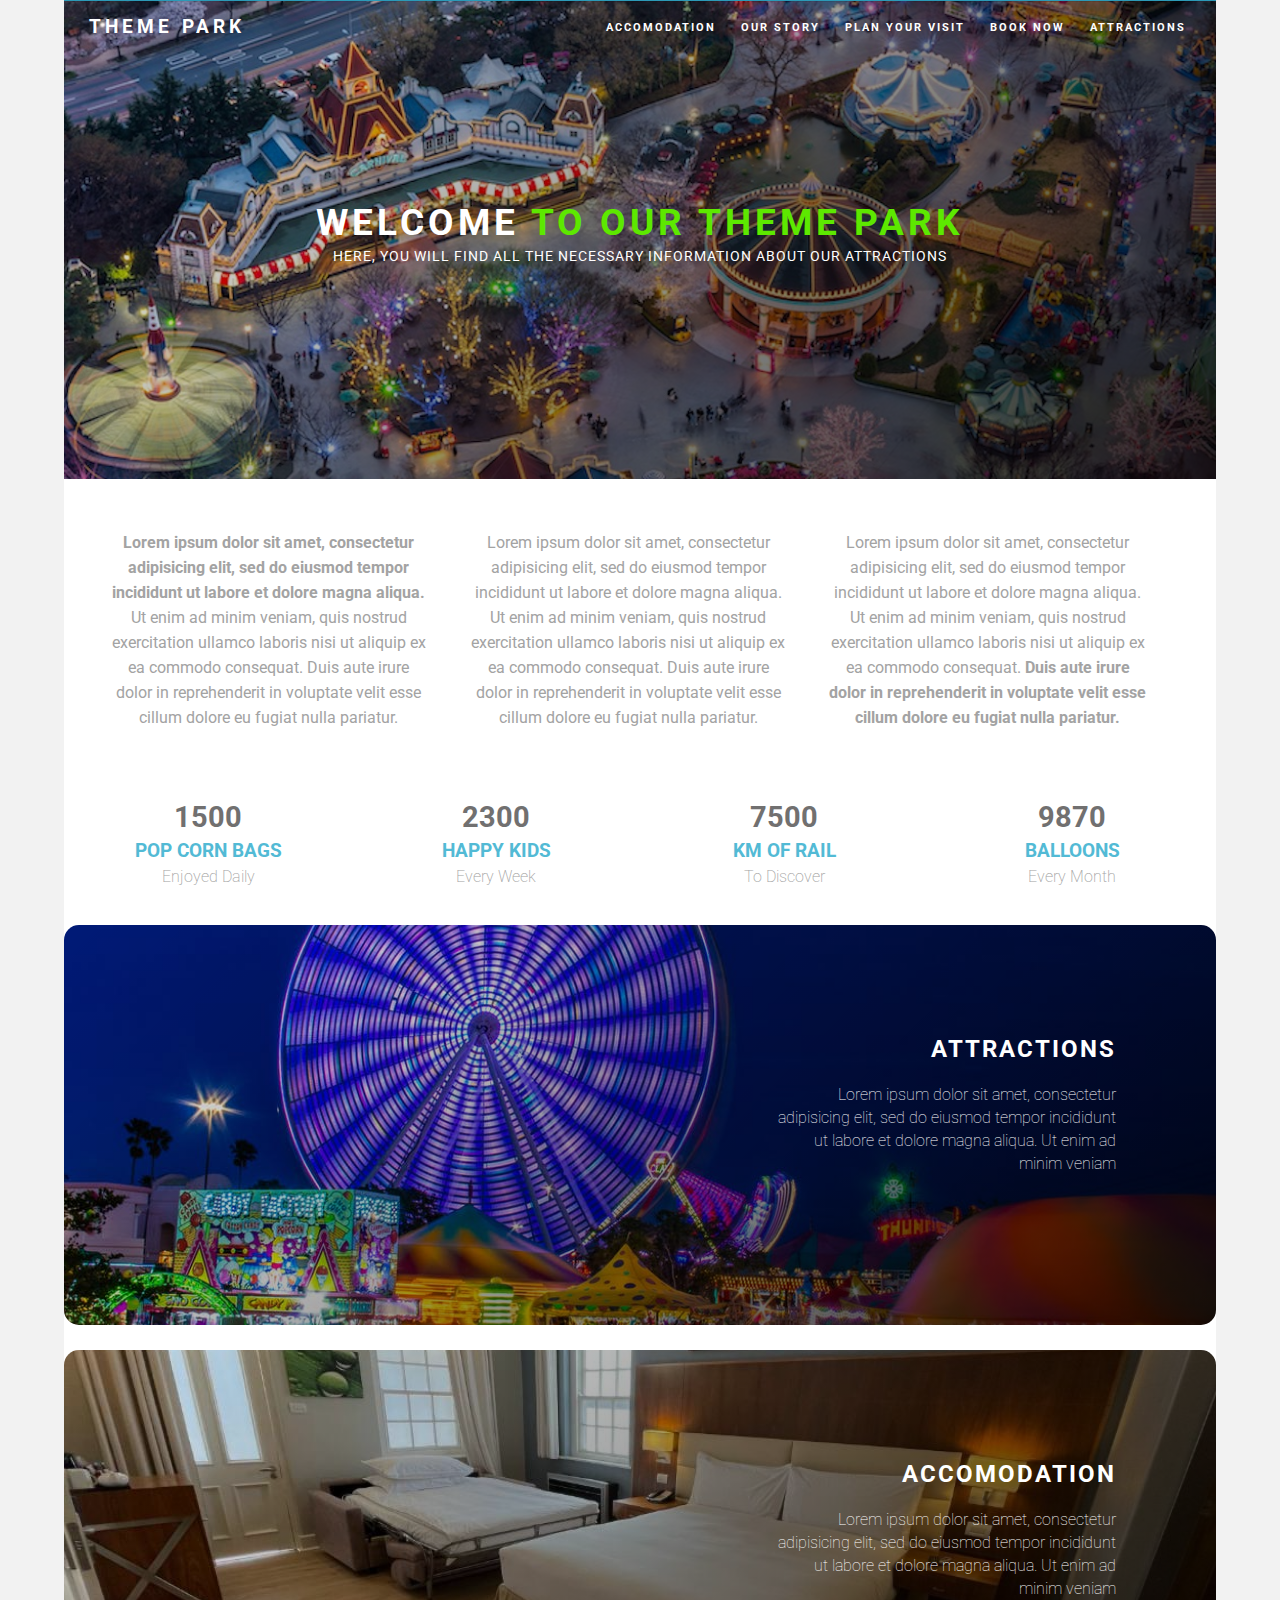
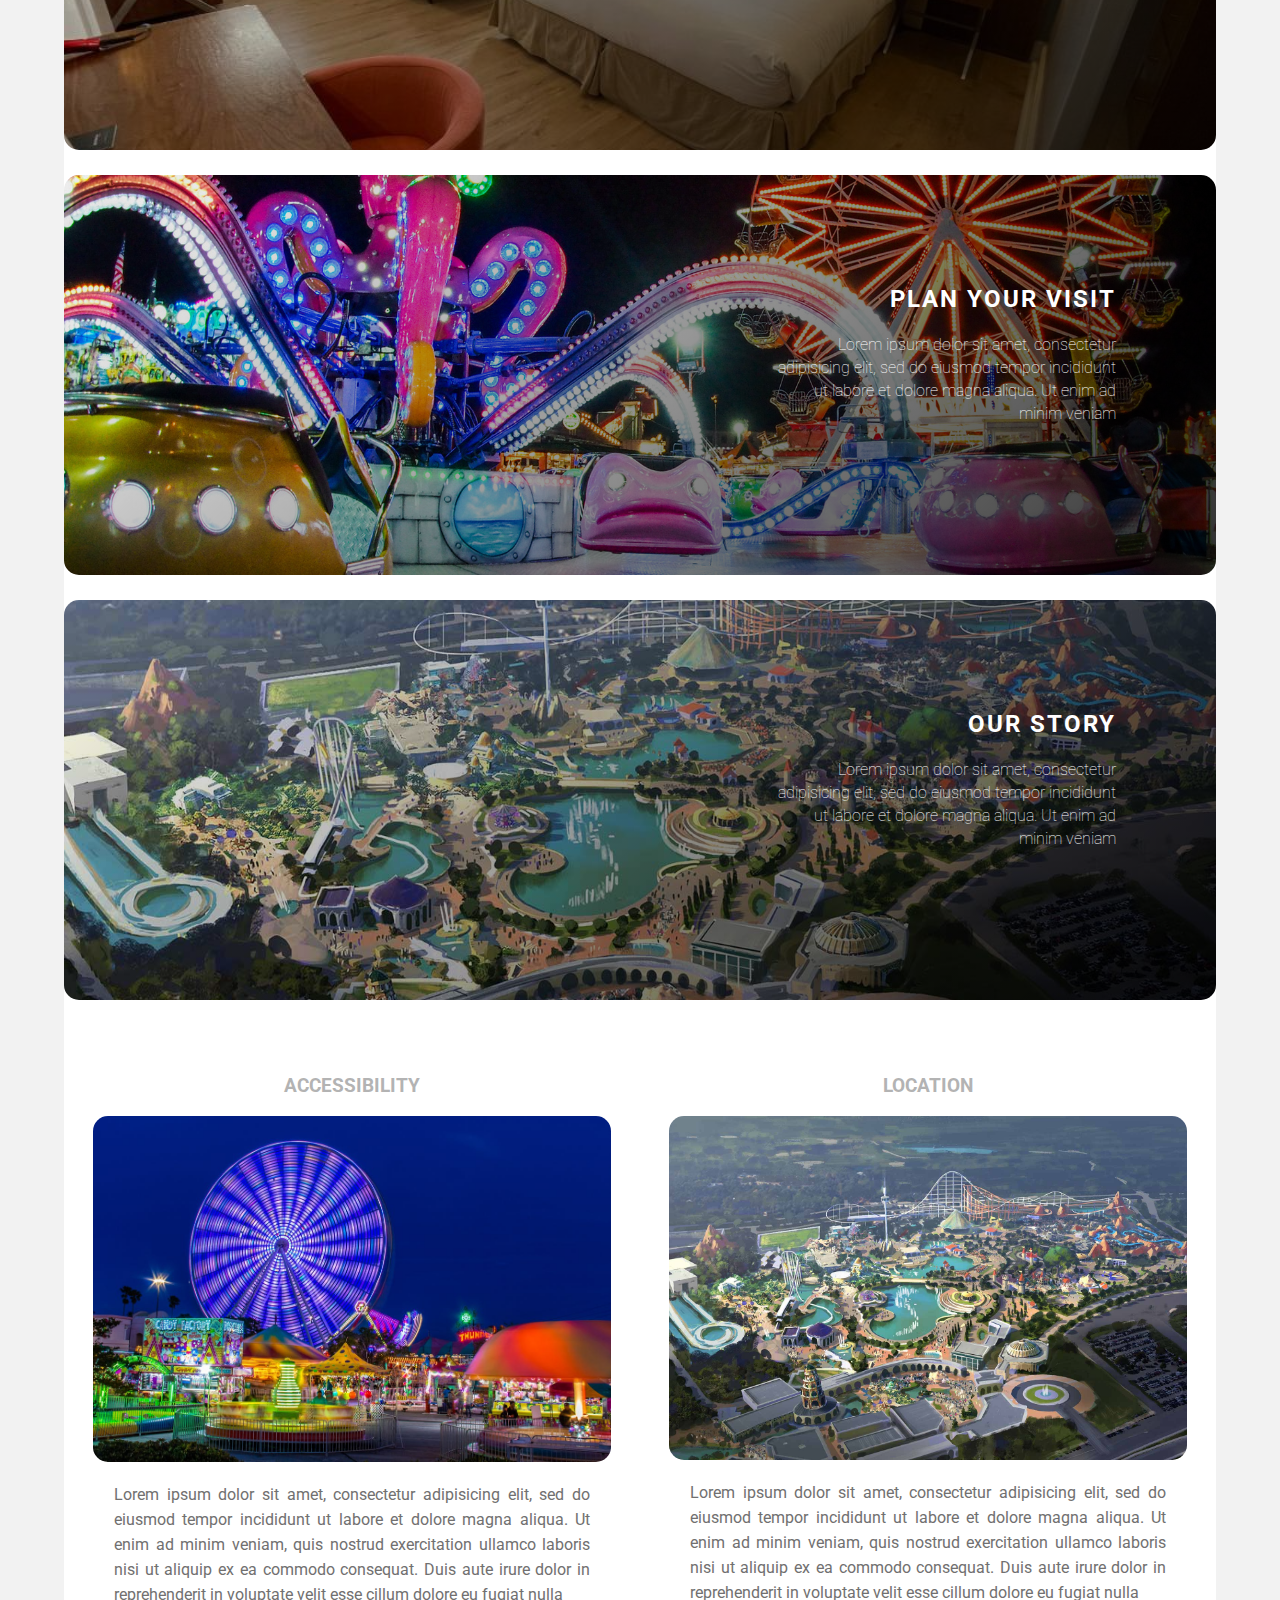
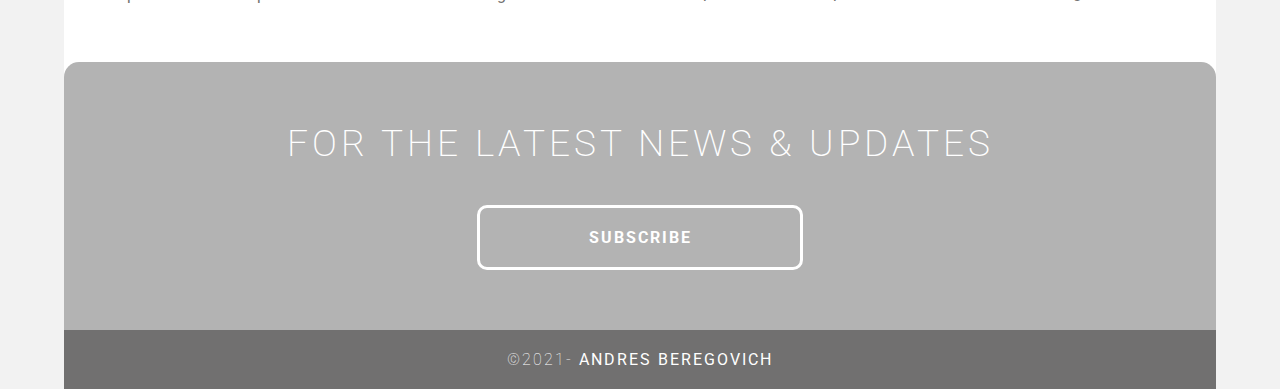
==== Theme Park/index.html @ 8469e583 "Initial File Structure - Theme Park" ====
<!-- Begin File -->

<!DOCTYPE html>
<html lang="en-US">
    <head>
        <meta charset="UTF-8" />
        <meta http-equiv="X-UA-Compatible" content="IE=edge" />
        <meta name="viewport" content="width=device-width, initial-scale=1" />
        <title>Our Amazing Theme Park</title>
        <link rel="preconnect" href="https://fonts.googleapis.com" />
        <link rel="preconnect" href="https://fonts.gstatic.com" crossorigin />
        <link
            href="https://fonts.googleapis.com/css2?family=Roboto:ital,wght@0,100;0,300;0,400;0,700;0,900;1,100;1,300;1,400;1,500;1,700;1,900&display=swap"
            rel="stylesheet"
        />
        <link href="css/styles.css" rel="stylesheet" type="text/css" />
        <link href="css/checkbox.css" rel="stylesheet" type="text/css" />
    </head>
    <body>
        <!-- Main Container -->
        <div class="container">
            <!-- Navigation -->
            <header>
                <a href="">
                    <h4 class="logo">THEME PARK</h4>
                </a>
                <nav>
                    <ul>
                        <li><a href="#hero">ACCOMODATION</a></li>
                        <li><a href="#about">OUR STORY</a></li>
                        <li><a href="#contact">PLAN YOUR VISIT</a></li>
                        <li><a href="#accomodation">BOOK NOW</a></li>
                        <li><a href="#attractions">ATTRACTIONS</a></li>
                    </ul>
                </nav>
            </header>
            <!-- Hero Section -->
            <section class="hero" id="hero">
                <h2 class="hero_header">WELCOME <span class="light">TO OUR THEME PARK</span></h2>
                <p class="tagline">
                    <strong>
                        Here, You will find all the necessary information about our attractions
                    </strong>
                </p>
            </section>
            <!-- About Section -->
            <section class="about" id="about">
                <h2 class="hidden">About</h2>
                <p class="text_column">
                    <strong
                        >Lorem ipsum dolor sit amet, consectetur adipisicing elit, sed do eiusmod
                        tempor incididunt ut labore et dolore magna aliqua. </strong
                    >Ut enim ad minim veniam, quis nostrud exercitation ullamco laboris nisi ut
                    aliquip ex ea commodo consequat. Duis aute irure dolor in reprehenderit in
                    voluptate velit esse cillum dolore eu fugiat nulla pariatur.
                </p>
                <p class="text_column">
                    Lorem ipsum dolor sit amet, consectetur adipisicing elit, sed do eiusmod tempor
                    incididunt ut labore et dolore magna aliqua. Ut enim ad minim veniam, quis
                    nostrud exercitation ullamco laboris nisi ut aliquip ex ea commodo consequat.
                    Duis aute irure dolor in reprehenderit in voluptate velit esse cillum dolore eu
                    fugiat nulla pariatur.
                </p>
                <p class="text_column">
                    Lorem ipsum dolor sit amet, consectetur adipisicing elit, sed do eiusmod tempor
                    incididunt ut labore et dolore magna aliqua. Ut enim ad minim veniam, quis
                    nostrud exercitation ullamco laboris nisi ut aliquip ex ea commodo consequat.
                    <strong>
                        Duis aute irure dolor in reprehenderit in voluptate velit esse cillum dolore
                        eu fugiat nulla pariatur.</strong
                    >
                </p>
            </section>
            <!-- Stats Gallery Section -->
            <div class="gallery">
                <div class="thumbnail">
                    <h1 class="stats">1500</h1>
                    <h4>POP CORN BAGS</h4>
                    <p>Enjoyed Daily</p>
                </div>
                <div class="thumbnail">
                    <h1 class="stats">2300</h1>
                    <h4>HAPPY KIDS</h4>
                    <p>Every Week</p>
                </div>
                <div class="thumbnail">
                    <h1 class="stats">7500</h1>
                    <h4>KM OF RAIL</h4>
                    <p>To Discover</p>
                </div>
                <div class="thumbnail">
                    <h1 class="stats">9870</h1>
                    <h4>BALLOONS</h4>
                    <p>Every Month</p>
                </div>
            </div>
            <!-- Services Section -->
            <div class="boxa">
                <h2 class="boxtext">ATTRACTIONS</h2>
                <p class="parallax_description">
                    Lorem ipsum dolor sit amet, consectetur adipisicing elit, sed do eiusmod tempor
                    incididunt ut labore et dolore magna aliqua. Ut enim ad minim veniam
                </p>
            </div>
            <div class="boxb">
                <h2 class="boxtext">ACCOMODATION</h2>
                <p class="parallax_description">
                    Lorem ipsum dolor sit amet, consectetur adipisicing elit, sed do eiusmod tempor
                    incididunt ut labore et dolore magna aliqua. Ut enim ad minim veniam
                </p>
            </div>
            <div class="boxc">
                <h2 class="boxtext">PLAN YOUR VISIT</h2>
                <p class="parallax_description">
                    Lorem ipsum dolor sit amet, consectetur adipisicing elit, sed do eiusmod tempor
                    incididunt ut labore et dolore magna aliqua. Ut enim ad minim veniam
                </p>
            </div>
            <div class="boxd">
                <h2 class="boxtext">OUR STORY</h2>
                <p class="parallax_description">
                    Lorem ipsum dolor sit amet, consectetur adipisicing elit, sed do eiusmod tempor
                    incididunt ut labore et dolore magna aliqua. Ut enim ad minim veniam
                </p>
            </div>
            <!-- More Info Section -->
            <footer>
                <article class="footer_column">
                    <h3>ACCESSIBILITY</h3>
                    <img src="images/park1.jpeg" alt="" width="400" height="200" class="cards" />
                    <p>
                        Lorem ipsum dolor sit amet, consectetur adipisicing elit, sed do eiusmod
                        tempor incididunt ut labore et dolore magna aliqua. Ut enim ad minim veniam,
                        quis nostrud exercitation ullamco laboris nisi ut aliquip ex ea commodo
                        consequat. Duis aute irure dolor in reprehenderit in voluptate velit esse
                        cillum dolore eu fugiat nulla
                    </p>
                </article>
                <article class="footer_column">
                    <h3>LOCATION</h3>
                    <img src="images/park2.jpeg" alt="" width="400" height="200" class="cards" />
                    <p>
                        Lorem ipsum dolor sit amet, consectetur adipisicing elit, sed do eiusmod
                        tempor incididunt ut labore et dolore magna aliqua. Ut enim ad minim veniam,
                        quis nostrud exercitation ullamco laboris nisi ut aliquip ex ea commodo
                        consequat. Duis aute irure dolor in reprehenderit in voluptate velit esse
                        cillum dolore eu fugiat nulla
                    </p>
                </article>
            </footer>
            <!-- Footer Section -->
            <section class="footer_banner" id="contact">
                <h2 class="hidden">Footer Banner Section</h2>
                <p class="hero_header">FOR THE LATEST NEWS &amp; UPDATES</p>
                <div class="button">subscribe</div>
            </section>
            <!-- Copyrights Section -->
            <div class="copyright">&copy;2021- <strong>Andres Beregovich</strong></div>
        </div>
        <!-- Pop up Offer -->
        <div class="popup-wrapper" id="wrapper">
            <div class="popup">
                <div class="popup-close">x</div>
                <div class="popup-content">
                    <h2>GET 50% OFF!</h2>
                    <p>
                        <strong>
                            Don't miss this unique opportunity and enjoy an amazing weekend with us.
                            Send us a message and we will get in contact with you to validate your
                            discount.</strong
                        >
                    </p>
                    <form class="booking-form">
                        <input
                            type="text"
                            class="user-data"
                            id="name"
                            placeholder=" Full Name"
                        /><br />
                        <input
                            type="text"
                            class="user-data"
                            id="email"
                            placeholder=" Email"
                        /><br />
                        <input
                            type="text"
                            class="user-message"
                            id="message"
                            placeholder=" Message"
                        />
                    </form>
                    <button class="popup-button"><strong>Book Offer</strong></button>
                </div>
            </div>
        </div>
        <!-- Main Container Ends -->

        <!-- Load scripts -->

        <script src="script.js"></script>
    </body>
</html>
---- Theme Park/css/styles.css ----
@charset "UTF-8";
/* Body */
body {
  font-family: roboto;
  background-color: #f2f2f2;
  margin-top: 0px;
  margin-right: 0px;
  margin-bottom: 0px;
  margin-left: 0px;
  font-style: normal;
  font-weight: 200;
}
/* Pop-up*/
.popup-wrapper {
  background: rgba(0, 0, 0, 0.7);
  position: fixed;
  top: 0;
  left: 0;
  width: 100%;
  height: 100%;
  display: none;
}

.popup {
  font-family: roboto;
  text-align: center;
  width: 100%;
  max-width: 400px;
  margin: 10% auto;
  padding: 20px;
  background: white;
  position: relative;
  border-radius: 10px;
  background-image: linear-gradient(cyan, white);
}

.popup-close {
  font-weight: bold;
  position: absolute;
  top: 5px;
  text-decoration: none;
  padding: 10px;
  cursor: pointer;
}

.popup-button {
  padding: 10px 30px 10px 30px;
  margin: 10px;
  background-color: gray;
  border-radius: 3px;
  color: #fff;
  border: 1px solid black;
}

.popup-button:hover {
  background-color: #fefefe;
  color: black;
  cursor: pointer;
}

/* Pop-up Form*/
.user-data {
  width: 80%;
  margin: 5px;
  padding: 5px;
}

.user-message {
  width: 80%;
  min-height: 100px;
  margin: 5px;
  padding: 5px;
  text-align: left;
}

/* Container */
.container {
  width: 90%;
  margin-left: auto;
  margin-right: auto;
  height: auto;
  background-color: #ffffff;
}
/* Navigation */
header {
  width: 100%;
  height: 5%;
  background-color: #52bad5;
  border-bottom: 1px solid #2c9ab7;
}
.logo {
  color: #fff;
  font-weight: bold;
  text-align: undefined;
  width: 20%;
  float: left;
  margin-top: 15px;
  margin-left: 25px;
  letter-spacing: 4px;
}
nav {
  float: right;
  width: 70%;
  text-align: right;
  margin-right: 5px;
}
header nav ul {
  list-style: none;
  float: right;
}
nav ul li {
  float: left;
  color: #ffffff;
  font-size: clamp(0.5rem, 0.7rem, 1rem);
  text-align: left;
  margin-right: 25px;
  margin-top: 5px;
  letter-spacing: 2px;
  font-weight: bold;
  transition: all 0.3s linear;
}
ul li a {
  color: #ffffff;
  text-decoration: none;
}
ul li:hover a {
  color: #2c9ab7;
}
.hero_header {
  color: #ffffff;
  font-size: clamp(1.5rem, 2.3rem, 3.5rem);
  text-align: center;
  margin-top: 0px;
  margin-right: 0px;
  margin-bottom: 0px;
  margin-left: 0px;
  letter-spacing: 4px;
}
/* Hero Section */
.hero {
  background-color: #b3b3b3;
  background-image: linear-gradient(
      135deg,
      rgba(255, 255, 255, 0),
      rgba(0, 0, 0, 0.817)
    ),
    url(../images/park5.jpeg);
  background-position: center;
  background-size: cover;
  padding-top: 200px;
  padding-bottom: 200px;
}
.hero.booking-page {
  background-color: #b3b3b3;
  background-image: linear-gradient(
      135deg,
      rgba(255, 255, 255, 0),
      rgba(0, 0, 0, 0.817)
    ),
    url(../images/park2.jpeg);
  background-position: center;
  background-size: cover;
  padding-top: 200px;
  padding-bottom: 200px;
}
.column-left {
  width: 50%;
  float: left;
}
.column-right {
  width: 50%;
  float: right;
}
.light {
  font-weight: bold;
  color: #5de800;
}
.tagline {
  text-align: center;
  color: #ffffff;
  margin-top: 4px;
  font-size: clamp(0.9rem, 0.75vw, 1rem);
  text-transform: uppercase;
  letter-spacing: 1px;
}
.sub-text {
  width: 100%;
}
.submit-button {
  margin-top: 10px;
  padding-left: 20px;
  padding-right: 20px;
  padding-top: 5px;
  padding-bottom: 5px;
}
.submit-button:hover {
  background-color: #fefefe;
  color: black;
  cursor: pointer;
  border-width: 1px;
  border-radius: 3px;
  padding-left: 20px;
  padding-right: 20px;
  padding-top: 5px;
  padding-bottom: 5px;
}

/* About Section */
.spacer {
  height: 50px;
  margin: 50px;
  text-align: center;
}
.booking-section {
  padding: 50px;
  min-height: 230px;
}
.text_column {
  width: 29%;
  text-align: center;
  font-size: clamp(0.7rem, 1rem, 1.2rem);
  font-weight: normal;
  line-height: 25px;
  float: left;
  padding-left: 20px;
  padding-right: 20px;
  color: #a3a3a3;
}
.about {
  padding-left: 25px;
  padding-right: 25px;
  padding-top: 35px;
  display: inline-block;
  background-color: #ffffff;
  margin-top: 0px;
}
/* Stats Gallery */
.stats {
  color: #717070;
  font-size: clamp(1.2rem, 1.8rem, 2rem);
  margin-bottom: 5px;
}

h4 {
  font-size: clamp(1rem, 1.2rem, 1.6rem);
}
h3 {
  font-size: clamp(1rem, 1.2rem, 1.6rem);
}
p {
  font-size: clamp(0.8rem, 1rem, 1.5rem);
}
.gallery {
  clear: both;
  display: inline-block;
  width: 100%;
  background-color: #ffffff;
  margin-bottom: 10px;
  border-radius: 15px;
  /* [disabled]min-width: 400px;
*/
  padding-bottom: 35px;
  padding-top: 0px;
  margin-top: -5px;
  margin-bottom: 0px;
}
.thumbnail {
  width: 25%;
  text-align: center;
  float: left;
  margin-top: 35px;
}
.gallery .thumbnail h4 {
  margin-top: 5px;
  margin-right: 5px;
  margin-bottom: 5px;
  margin-left: 5px;
  color: #52bad5;
}
.gallery .thumbnail p {
  margin-top: 0px;
  margin-right: 0px;
  margin-bottom: 0px;
  margin-left: 0px;
  color: #a3a3a3;
}
/* Service Section */
.boxa {
  background-image: linear-gradient(
      135deg,
      rgba(255, 255, 255, 0),
      rgba(0, 0, 0, 0.817)
    ),
    url(../images/park1.jpeg);
  height: 400px;
  margin-bottom: 25px;
  border-radius: 15px;
  background-size: cover;
  background-position: center;
}

.boxb {
  background-image: linear-gradient(
      135deg,
      rgba(255, 255, 255, 0),
      rgba(0, 0, 0, 0.817)
    ),
    url(../images/park4.jpeg);
  height: 400px;
  margin-bottom: 25px;
  border-radius: 15px;
  background-size: cover;
  background-position: center;
}

.boxc {
  background-image: linear-gradient(
      135deg,
      rgba(255, 255, 255, 0),
      rgba(0, 0, 0, 0.817)
    ),
    url(../images/park3.jpeg);
  height: 400px;
  margin-bottom: 25px;
  border-radius: 15px;
  background-size: cover;
  background-position: center;
}

.boxd {
  background-image: linear-gradient(
      135deg,
      rgba(255, 255, 255, 0),
      rgba(0, 0, 0, 0.817)
    ),
    url(../images/park2.jpeg);
  height: 400px;
  margin-bottom: 25px;
  border-radius: 15px;
  background-size: cover;
  background-position: center;
}

.banner {
  background-color: grey;
  background-image: url(images/park2.jpg);
  height: 400px;
  margin-bottom: 25px;
  border-radius: 15px;
}
.boxtext {
  color: #ffffff;
  font-size: clamp(1rem, 1.5rem, 2rem);
  text-align: right;
  padding-right: 100px;
  padding-top: 110px;
  letter-spacing: 2px;
  margin-top: 0px;
}
.parallax_description {
  color: #ffffff;
  text-align: right;
  padding-right: 100px;
  width: 30%;
  float: right;
  font-weight: lighter;
  line-height: 23px;
  margin-top: 0px;
  margin-right: 0px;
  margin-bottom: 0px;
  margin-left: 0px;
}
/* More info */
footer {
  background-color: #ffffff;
  padding-bottom: 35px;
}
.footer_column {
  width: 50%;
  text-align: center;
  padding-top: 30px;
  float: left;
}
footer .footer_column h3 {
  color: #b3b3b3;
  text-align: center;
}
footer .footer_column p {
  color: #717070;
  background-color: #ffffff;
}
.cards {
  width: 90%;
  height: auto;
  max-width: 600px;
  max-height: 400px;
  border-radius: 15px;
}
footer .footer_column p {
  padding-left: 30px;
  padding-right: 30px;
  text-align: justify;
  line-height: 25px;
  font-weight: normal;
  margin-left: 20px;
  margin-right: 20px;
}
.button {
  width: clamp(200px, 300px, 450px);
  margin-top: 40px;
  margin-right: auto;
  margin-bottom: auto;
  margin-left: auto;
  padding-top: 20px;
  padding-right: 10px;
  padding-bottom: 20px;
  padding-left: 10px;
  text-align: center;
  vertical-align: middle;
  border-radius: 0px;
  text-transform: uppercase;
  font-size: clamp(0.7rem, 1rem, 1.4rem);
  font-weight: bold;
  letter-spacing: 2px;
  border: 3px solid #ffffff;
  border-radius: 10px;
  color: #ffffff;
  transition: all 0.3s linear;
}
.button:hover {
  background-color: #fefefe;
  color: #c4c4c4;
  cursor: pointer;
}
.copyright {
  text-align: center;
  padding-top: 20px;
  padding-bottom: 20px;
  background-color: #717070;
  color: #ffffff;
  text-transform: uppercase;
  font-weight: lighter;
  letter-spacing: 2px;
  border-top-width: 2px;
}
.footer_banner {
  background-color: #b3b3b3;
  padding-top: 60px;
  padding-bottom: 60px;
  margin-bottom: 0px;
  background-repeat: repeat;
  border-top-left-radius: 15px;
  border-top-right-radius: 15px;
}
footer {
  display: inline-block;
  border-radius: 15px;
}
.hidden {
  display: none;
}

/* Mobile */
@media (max-width: 320px) {
  .logo {
    width: 100%;
    text-align: center;
    margin-top: 13px;
    margin-right: 0px;
    margin-bottom: 0px;
    margin-left: 0px;
  }
  .container header nav {
    margin-top: 0px;
    margin-right: 0px;
    margin-bottom: 0px;
    margin-left: 0px;
    width: 100%;
    float: none;
    display: none;
  }
  header nav ul {
    background-color: honeydew;
  }
  nav ul li {
    margin-top: 0px;
    margin-right: 0px;
    margin-bottom: 0px;
    margin-left: 0px;
    width: 100%;
    text-align: center;
  }
  .text_column {
    width: 100%;
    text-align: justify;
    padding-top: 0px;
    padding-right: 0px;
    padding-bottom: 0px;
    padding-left: 0px;
  }
  .thumbnail {
    width: 100%;
  }
  .footer_column {
    width: 100%;
    margin-top: 0px;
  }
  .parallax {
    text-align: center;
    margin-top: 0px;
    margin-right: 0px;
    margin-bottom: 0px;
    margin-left: 0px;
    padding-top: 40%;
    padding-right: 0px;
    padding-bottom: 0px;
    padding-left: 0px;
    width: 100%;
    font-size: 18px;
  }
  .parallax_description {
    padding-top: 0px;
    padding-right: 0px;
    padding-bottom: 0px;
    padding-left: 0px;
    width: 90%;
    margin-top: 25px;
    margin-right: 0px;
    margin-bottom: 0px;
    margin-left: 12px;
    float: none;
    text-align: center;
  }
  .banner {
    background-color: #2d9ab7;
    background-image: url(images/park2.jpg);
  }
  .tagline {
    font-size: 15px;
    margin-top: 20px;
    line-height: 22px;
    padding: 15px;
  }
  .hero_header {
    font-size: 45px;
    padding-left: 10px;
    padding-right: 10px;
    line-height: 40px;
    text-align: center;
  }
}

/* Small Tablets */
@media (min-width: 321px) and (max-width: 767px) {
  .logo {
    width: 100%;
    text-align: center;
    margin-top: 13px;
    margin-right: 0px;
    margin-bottom: 0px;
    margin-left: 0px;
    color: #043745;
  }
  .container header nav {
    margin-top: 0px;
    margin-right: 0px;
    margin-bottom: 0px;
    margin-left: 0px;
    width: 100%;
    float: none;
    overflow: auto;
    display: inline-block;
    background: #52bad5;
  }
  header nav ul {
    padding: 0px;
    float: none;
  }
  nav ul li {
    margin-top: 0px;
    margin-right: 0px;
    margin-bottom: 0px;
    margin-left: 0px;
    width: 100%;
    text-align: center;
    padding-top: 8px;
    padding-bottom: 8px;
  }
  .text_column {
    width: 100%;
    text-align: left;
    padding-top: 0px;
    padding-right: 0px;
    padding-bottom: 0px;
    padding-left: 0px;
  }
  .thumbnail {
    width: 100%;
  }
  .footer_column {
    width: 100%;
    margin-top: 0px;
  }
  .parallax {
    text-align: center;
    margin-top: 0px;
    margin-right: 0px;
    margin-bottom: 0px;
    margin-left: 0px;
    padding-top: 40%;
    padding-right: 0px;
    padding-bottom: 0px;
    padding-left: 0px;
    width: 100%;
    font-size: 18px;
  }
  .parallax_description {
    padding-top: 0px;
    padding-right: 0px;
    padding-bottom: 0px;
    padding-left: 0px;
    margin-top: 30%;
    margin-right: 0px;
    margin-bottom: 0px;
    margin-left: 0px;
    float: none;
    width: 90%;
    text-align: right;
  }
  .thumbnail {
    width: 50%;
  }
  .parallax {
    margin-top: 0px;
    margin-right: 0px;
    margin-bottom: 0px;
    margin-left: 0px;
    padding-right: 0px;
    padding-bottom: 0px;
    padding-left: 0px;
    padding-top: 20%;
  }
  .boxtext {
    margin-top: 0px;
    margin-right: 0px;
    margin-bottom: 0px;
    margin-left: 0px;
    width: 90%;
    padding-top: 60px;
  }
  .banner {
    padding-left: 20px;
    padding-right: 20px;
  }
  .footer_column {
    width: 100%;
  }
}
/* Small Desktops */
@media (min-width: 768px) and (max-width: 1096px) {
  .text_column {
    width: 100%;
  }
  .thumbnail {
    width: 50%;
  }
  .text_column {
    width: 100%;
    margin-top: 0px;
    margin-right: 0px;
    margin-bottom: 0px;
    margin-left: 0px;
    padding-top: 0px;
    padding-right: 0px;
    padding-bottom: 0px;
    padding-left: 0px;
  }
  .banner {
    margin-top: 0px;
    padding-top: 0px;
  }
}
---- Theme Park/css/checkbox.css ----
.checkbox-label {
  margin-top: 15px;
}
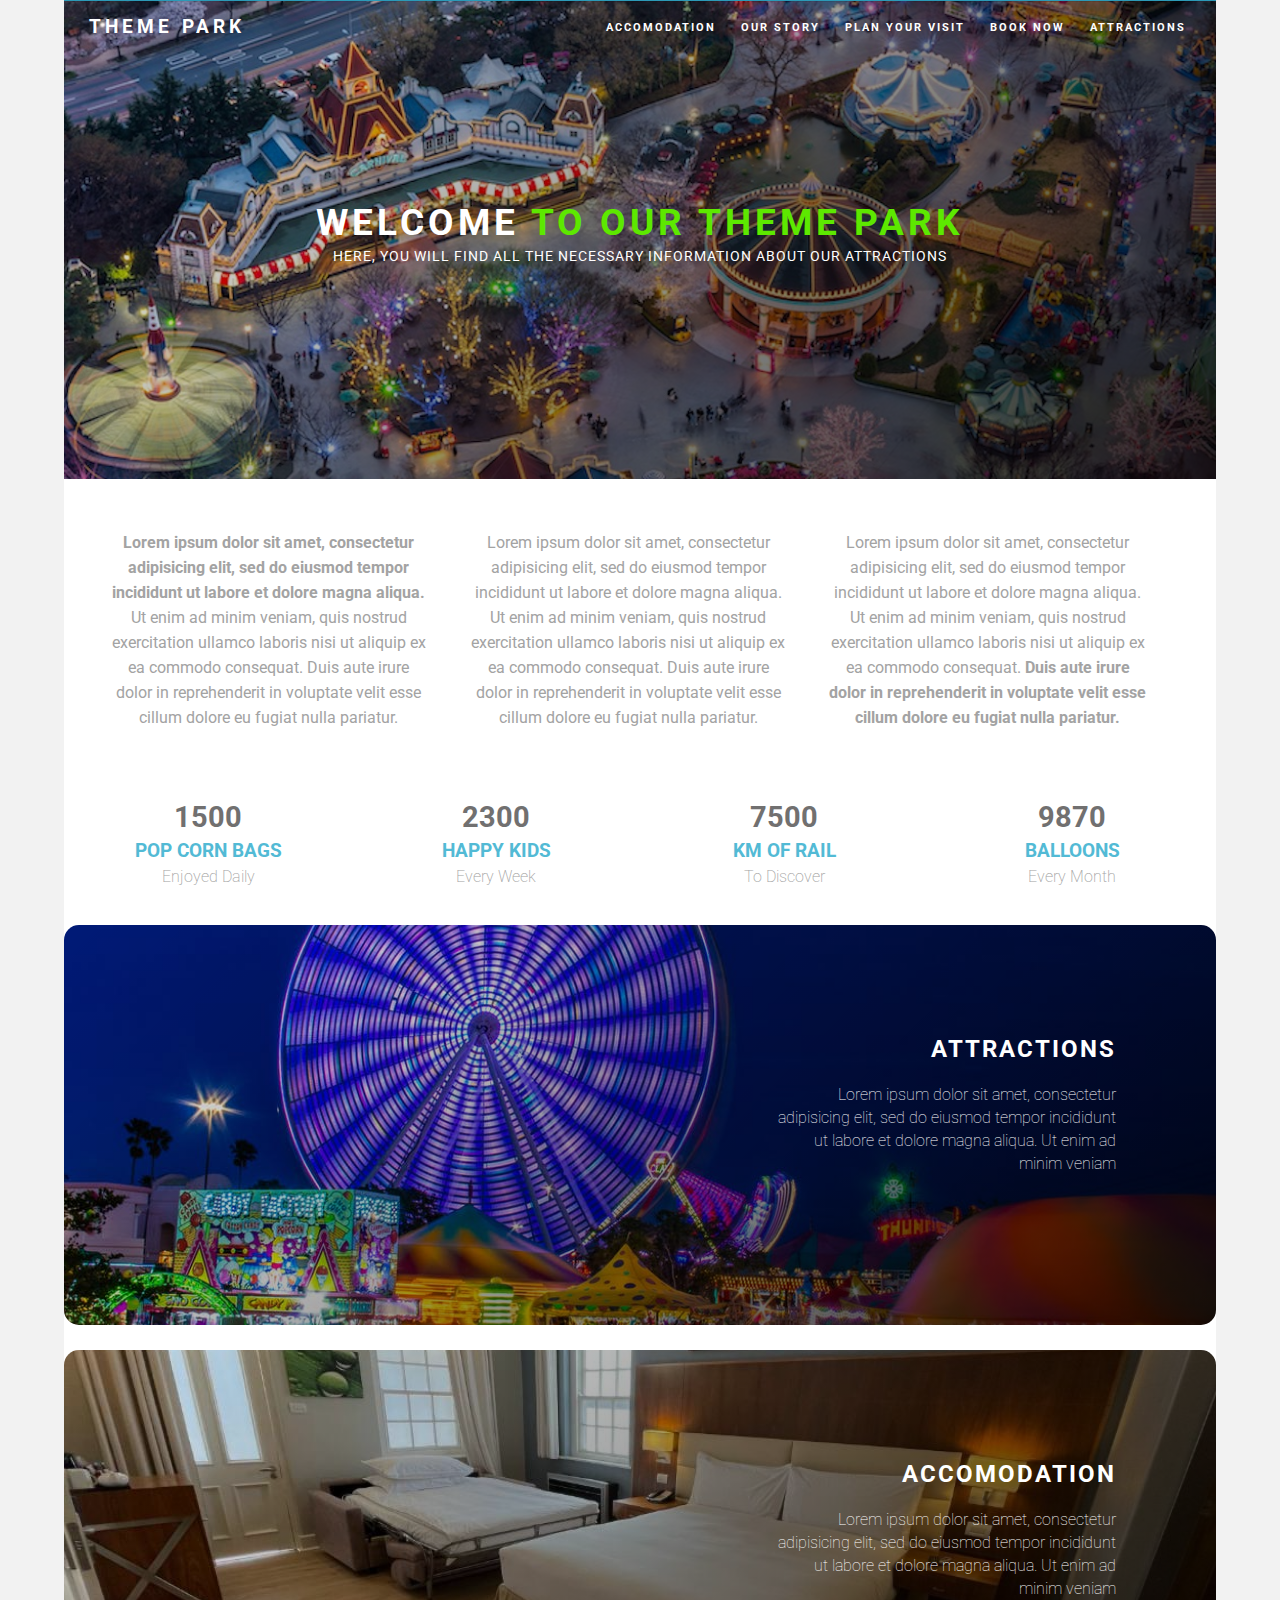
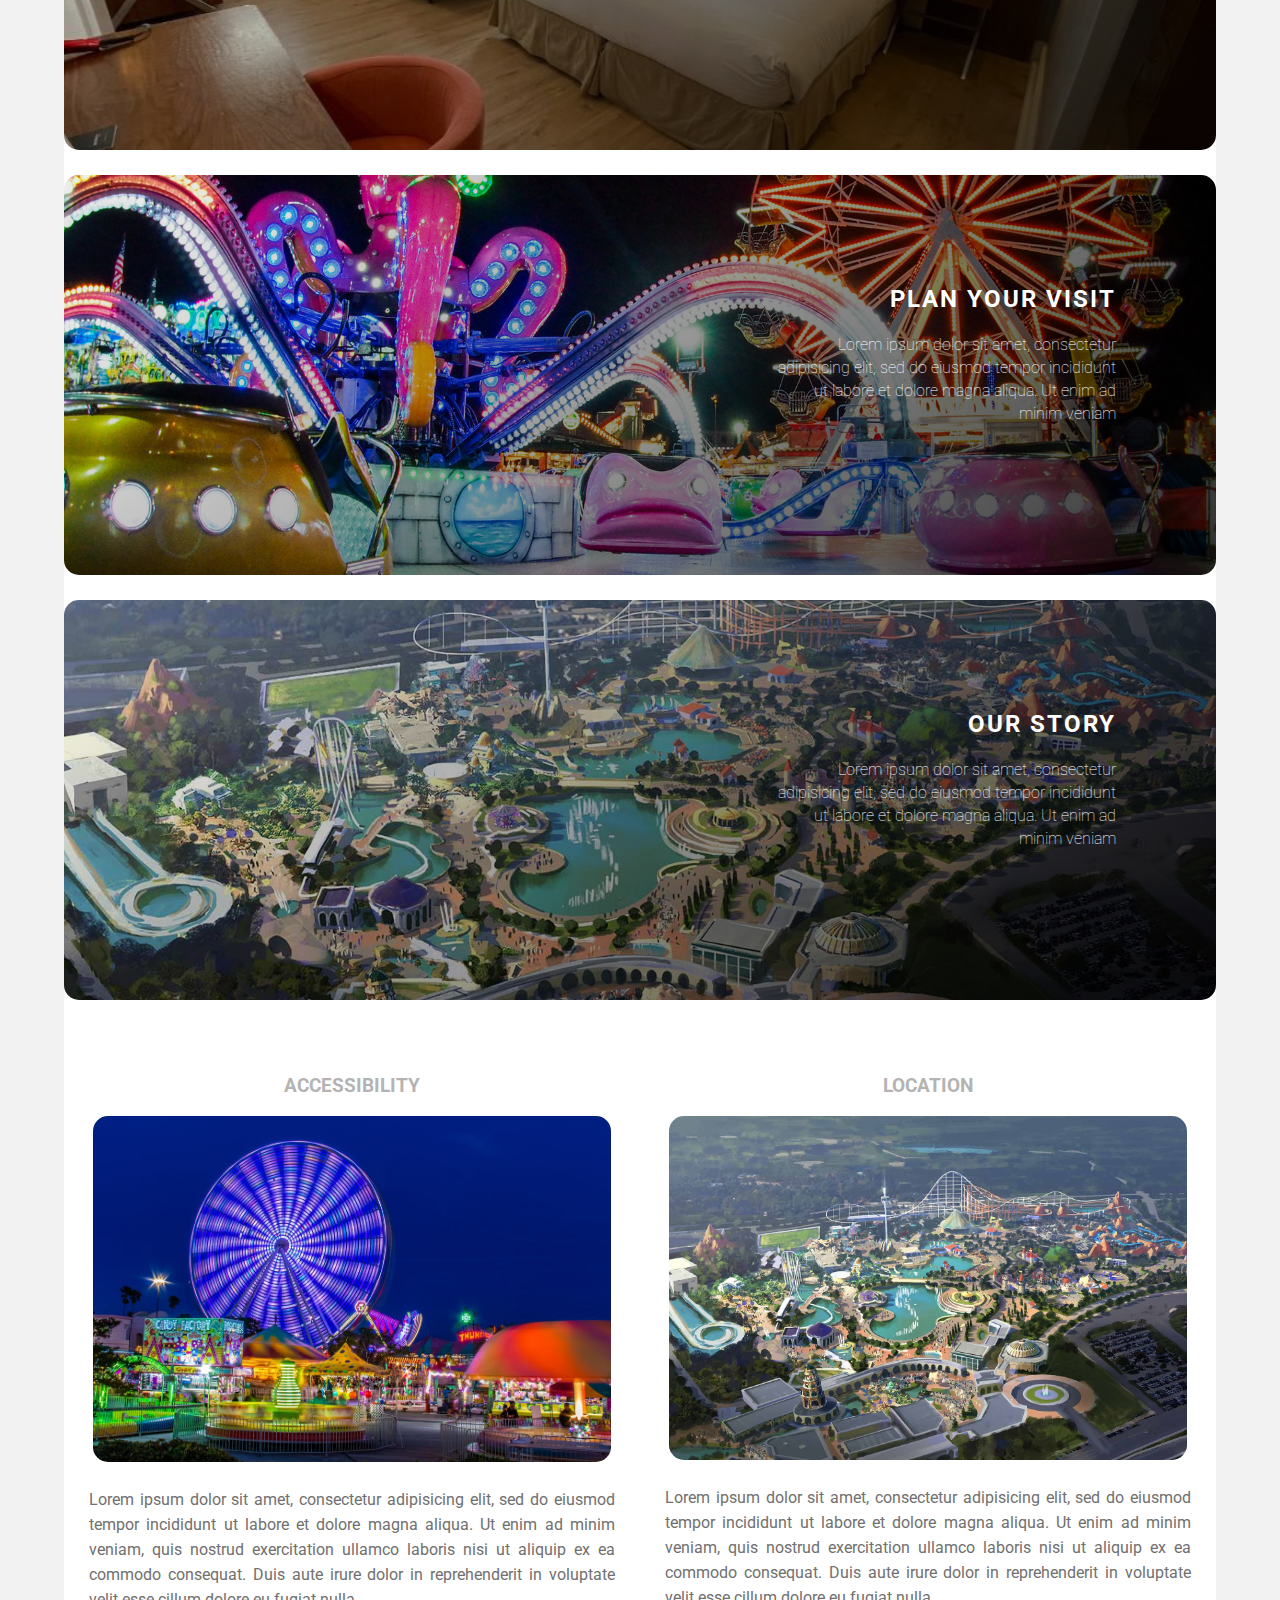
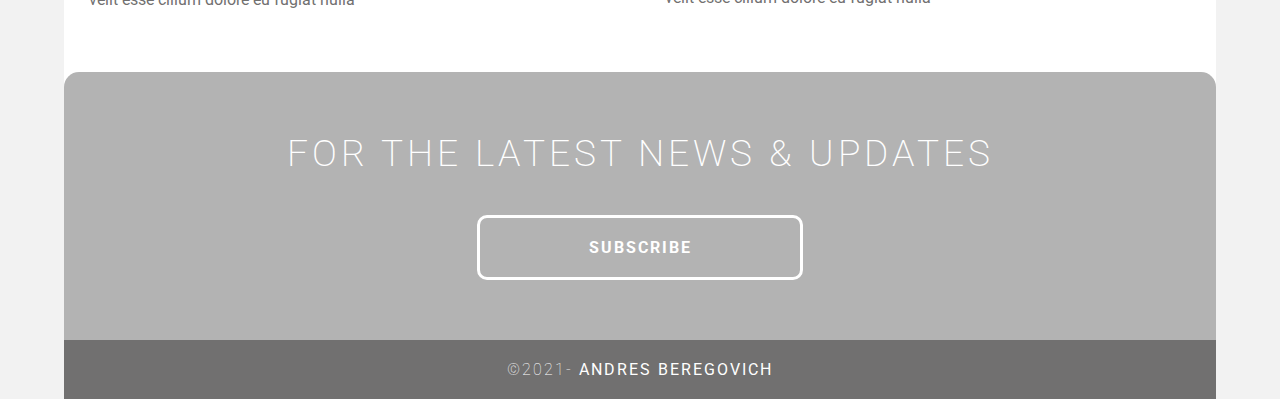
==== commit c0c61d33: "Mobile CSS Page corrections and optimisations" ====
--- a/Theme Park/index.html
+++ b/Theme Park/index.html
@@ -1,4 +1,4 @@
-<!-- Begin File -->
+<!-- Begin File Connected to Git -->
 
 <!DOCTYPE html>
 <html lang="en-US">
@@ -128,7 +128,7 @@
                 <article class="footer_column">
                     <h3>ACCESSIBILITY</h3>
                     <img src="images/park1.jpeg" alt="" width="400" height="200" class="cards" />
-                    <p>
+                    <p style="padding: 5px">
                         Lorem ipsum dolor sit amet, consectetur adipisicing elit, sed do eiusmod
                         tempor incididunt ut labore et dolore magna aliqua. Ut enim ad minim veniam,
                         quis nostrud exercitation ullamco laboris nisi ut aliquip ex ea commodo
@@ -139,7 +139,7 @@
                 <article class="footer_column">
                     <h3>LOCATION</h3>
                     <img src="images/park2.jpeg" alt="" width="400" height="200" class="cards" />
-                    <p>
+                    <p style="padding: 5px">
                         Lorem ipsum dolor sit amet, consectetur adipisicing elit, sed do eiusmod
                         tempor incididunt ut labore et dolore magna aliqua. Ut enim ad minim veniam,
                         quis nostrud exercitation ullamco laboris nisi ut aliquip ex ea commodo
--- a/Theme Park/css/styles.css
+++ b/Theme Park/css/styles.css
@@ -1,682 +1,691 @@
 @charset "UTF-8";
 /* Body */
 body {
-  font-family: roboto;
-  background-color: #f2f2f2;
-  margin-top: 0px;
-  margin-right: 0px;
-  margin-bottom: 0px;
-  margin-left: 0px;
-  font-style: normal;
-  font-weight: 200;
-}
-/* Pop-up*/
-.popup-wrapper {
-  background: rgba(0, 0, 0, 0.7);
-  position: fixed;
-  top: 0;
-  left: 0;
-  width: 100%;
-  height: 100%;
-  display: none;
-}
-
-.popup {
-  font-family: roboto;
-  text-align: center;
-  width: 100%;
-  max-width: 400px;
-  margin: 10% auto;
-  padding: 20px;
-  background: white;
-  position: relative;
-  border-radius: 10px;
-  background-image: linear-gradient(cyan, white);
-}
-
-.popup-close {
-  font-weight: bold;
-  position: absolute;
-  top: 5px;
-  text-decoration: none;
-  padding: 10px;
-  cursor: pointer;
-}
-
-.popup-button {
-  padding: 10px 30px 10px 30px;
-  margin: 10px;
-  background-color: gray;
-  border-radius: 3px;
-  color: #fff;
-  border: 1px solid black;
-}
-
-.popup-button:hover {
-  background-color: #fefefe;
-  color: black;
-  cursor: pointer;
-}
-
-/* Pop-up Form*/
-.user-data {
-  width: 80%;
-  margin: 5px;
-  padding: 5px;
-}
-
-.user-message {
-  width: 80%;
-  min-height: 100px;
-  margin: 5px;
-  padding: 5px;
-  text-align: left;
-}
-
-/* Container */
-.container {
-  width: 90%;
-  margin-left: auto;
-  margin-right: auto;
-  height: auto;
-  background-color: #ffffff;
-}
-/* Navigation */
-header {
-  width: 100%;
-  height: 5%;
-  background-color: #52bad5;
-  border-bottom: 1px solid #2c9ab7;
-}
-.logo {
-  color: #fff;
-  font-weight: bold;
-  text-align: undefined;
-  width: 20%;
-  float: left;
-  margin-top: 15px;
-  margin-left: 25px;
-  letter-spacing: 4px;
-}
-nav {
-  float: right;
-  width: 70%;
-  text-align: right;
-  margin-right: 5px;
-}
-header nav ul {
-  list-style: none;
-  float: right;
-}
-nav ul li {
-  float: left;
-  color: #ffffff;
-  font-size: clamp(0.5rem, 0.7rem, 1rem);
-  text-align: left;
-  margin-right: 25px;
-  margin-top: 5px;
-  letter-spacing: 2px;
-  font-weight: bold;
-  transition: all 0.3s linear;
-}
-ul li a {
-  color: #ffffff;
-  text-decoration: none;
-}
-ul li:hover a {
-  color: #2c9ab7;
-}
-.hero_header {
-  color: #ffffff;
-  font-size: clamp(1.5rem, 2.3rem, 3.5rem);
-  text-align: center;
-  margin-top: 0px;
-  margin-right: 0px;
-  margin-bottom: 0px;
-  margin-left: 0px;
-  letter-spacing: 4px;
-}
-/* Hero Section */
-.hero {
-  background-color: #b3b3b3;
-  background-image: linear-gradient(
-      135deg,
-      rgba(255, 255, 255, 0),
-      rgba(0, 0, 0, 0.817)
-    ),
-    url(../images/park5.jpeg);
-  background-position: center;
-  background-size: cover;
-  padding-top: 200px;
-  padding-bottom: 200px;
-}
-.hero.booking-page {
-  background-color: #b3b3b3;
-  background-image: linear-gradient(
-      135deg,
-      rgba(255, 255, 255, 0),
-      rgba(0, 0, 0, 0.817)
-    ),
-    url(../images/park2.jpeg);
-  background-position: center;
-  background-size: cover;
-  padding-top: 200px;
-  padding-bottom: 200px;
-}
-.column-left {
-  width: 50%;
-  float: left;
-}
-.column-right {
-  width: 50%;
-  float: right;
-}
-.light {
-  font-weight: bold;
-  color: #5de800;
-}
-.tagline {
-  text-align: center;
-  color: #ffffff;
-  margin-top: 4px;
-  font-size: clamp(0.9rem, 0.75vw, 1rem);
-  text-transform: uppercase;
-  letter-spacing: 1px;
-}
-.sub-text {
-  width: 100%;
-}
-.submit-button {
-  margin-top: 10px;
-  padding-left: 20px;
-  padding-right: 20px;
-  padding-top: 5px;
-  padding-bottom: 5px;
-}
-.submit-button:hover {
-  background-color: #fefefe;
-  color: black;
-  cursor: pointer;
-  border-width: 1px;
-  border-radius: 3px;
-  padding-left: 20px;
-  padding-right: 20px;
-  padding-top: 5px;
-  padding-bottom: 5px;
-}
-
-/* About Section */
-.spacer {
-  height: 50px;
-  margin: 50px;
-  text-align: center;
-}
-.booking-section {
-  padding: 50px;
-  min-height: 230px;
-}
-.text_column {
-  width: 29%;
-  text-align: center;
-  font-size: clamp(0.7rem, 1rem, 1.2rem);
-  font-weight: normal;
-  line-height: 25px;
-  float: left;
-  padding-left: 20px;
-  padding-right: 20px;
-  color: #a3a3a3;
-}
-.about {
-  padding-left: 25px;
-  padding-right: 25px;
-  padding-top: 35px;
-  display: inline-block;
-  background-color: #ffffff;
-  margin-top: 0px;
-}
-/* Stats Gallery */
-.stats {
-  color: #717070;
-  font-size: clamp(1.2rem, 1.8rem, 2rem);
-  margin-bottom: 5px;
-}
-
-h4 {
-  font-size: clamp(1rem, 1.2rem, 1.6rem);
-}
-h3 {
-  font-size: clamp(1rem, 1.2rem, 1.6rem);
-}
-p {
-  font-size: clamp(0.8rem, 1rem, 1.5rem);
-}
-.gallery {
-  clear: both;
-  display: inline-block;
-  width: 100%;
-  background-color: #ffffff;
-  margin-bottom: 10px;
-  border-radius: 15px;
-  /* [disabled]min-width: 400px;
-*/
-  padding-bottom: 35px;
-  padding-top: 0px;
-  margin-top: -5px;
-  margin-bottom: 0px;
-}
-.thumbnail {
-  width: 25%;
-  text-align: center;
-  float: left;
-  margin-top: 35px;
-}
-.gallery .thumbnail h4 {
-  margin-top: 5px;
-  margin-right: 5px;
-  margin-bottom: 5px;
-  margin-left: 5px;
-  color: #52bad5;
-}
-.gallery .thumbnail p {
-  margin-top: 0px;
-  margin-right: 0px;
-  margin-bottom: 0px;
-  margin-left: 0px;
-  color: #a3a3a3;
-}
-/* Service Section */
-.boxa {
-  background-image: linear-gradient(
-      135deg,
-      rgba(255, 255, 255, 0),
-      rgba(0, 0, 0, 0.817)
-    ),
-    url(../images/park1.jpeg);
-  height: 400px;
-  margin-bottom: 25px;
-  border-radius: 15px;
-  background-size: cover;
-  background-position: center;
-}
-
-.boxb {
-  background-image: linear-gradient(
-      135deg,
-      rgba(255, 255, 255, 0),
-      rgba(0, 0, 0, 0.817)
-    ),
-    url(../images/park4.jpeg);
-  height: 400px;
-  margin-bottom: 25px;
-  border-radius: 15px;
-  background-size: cover;
-  background-position: center;
-}
-
-.boxc {
-  background-image: linear-gradient(
-      135deg,
-      rgba(255, 255, 255, 0),
-      rgba(0, 0, 0, 0.817)
-    ),
-    url(../images/park3.jpeg);
-  height: 400px;
-  margin-bottom: 25px;
-  border-radius: 15px;
-  background-size: cover;
-  background-position: center;
-}
-
-.boxd {
-  background-image: linear-gradient(
-      135deg,
-      rgba(255, 255, 255, 0),
-      rgba(0, 0, 0, 0.817)
-    ),
-    url(../images/park2.jpeg);
-  height: 400px;
-  margin-bottom: 25px;
-  border-radius: 15px;
-  background-size: cover;
-  background-position: center;
-}
-
-.banner {
-  background-color: grey;
-  background-image: url(images/park2.jpg);
-  height: 400px;
-  margin-bottom: 25px;
-  border-radius: 15px;
-}
-.boxtext {
-  color: #ffffff;
-  font-size: clamp(1rem, 1.5rem, 2rem);
-  text-align: right;
-  padding-right: 100px;
-  padding-top: 110px;
-  letter-spacing: 2px;
-  margin-top: 0px;
-}
-.parallax_description {
-  color: #ffffff;
-  text-align: right;
-  padding-right: 100px;
-  width: 30%;
-  float: right;
-  font-weight: lighter;
-  line-height: 23px;
-  margin-top: 0px;
-  margin-right: 0px;
-  margin-bottom: 0px;
-  margin-left: 0px;
-}
-/* More info */
-footer {
-  background-color: #ffffff;
-  padding-bottom: 35px;
-}
-.footer_column {
-  width: 50%;
-  text-align: center;
-  padding-top: 30px;
-  float: left;
-}
-footer .footer_column h3 {
-  color: #b3b3b3;
-  text-align: center;
-}
-footer .footer_column p {
-  color: #717070;
-  background-color: #ffffff;
-}
-.cards {
-  width: 90%;
-  height: auto;
-  max-width: 600px;
-  max-height: 400px;
-  border-radius: 15px;
-}
-footer .footer_column p {
-  padding-left: 30px;
-  padding-right: 30px;
-  text-align: justify;
-  line-height: 25px;
-  font-weight: normal;
-  margin-left: 20px;
-  margin-right: 20px;
-}
-.button {
-  width: clamp(200px, 300px, 450px);
-  margin-top: 40px;
-  margin-right: auto;
-  margin-bottom: auto;
-  margin-left: auto;
-  padding-top: 20px;
-  padding-right: 10px;
-  padding-bottom: 20px;
-  padding-left: 10px;
-  text-align: center;
-  vertical-align: middle;
-  border-radius: 0px;
-  text-transform: uppercase;
-  font-size: clamp(0.7rem, 1rem, 1.4rem);
-  font-weight: bold;
-  letter-spacing: 2px;
-  border: 3px solid #ffffff;
-  border-radius: 10px;
-  color: #ffffff;
-  transition: all 0.3s linear;
-}
-.button:hover {
-  background-color: #fefefe;
-  color: #c4c4c4;
-  cursor: pointer;
-}
-.copyright {
-  text-align: center;
-  padding-top: 20px;
-  padding-bottom: 20px;
-  background-color: #717070;
-  color: #ffffff;
-  text-transform: uppercase;
-  font-weight: lighter;
-  letter-spacing: 2px;
-  border-top-width: 2px;
-}
-.footer_banner {
-  background-color: #b3b3b3;
-  padding-top: 60px;
-  padding-bottom: 60px;
-  margin-bottom: 0px;
-  background-repeat: repeat;
-  border-top-left-radius: 15px;
-  border-top-right-radius: 15px;
-}
-footer {
-  display: inline-block;
-  border-radius: 15px;
-}
-.hidden {
-  display: none;
-}
-
-/* Mobile */
-@media (max-width: 320px) {
-  .logo {
-    width: 100%;
-    text-align: center;
-    margin-top: 13px;
-    margin-right: 0px;
-    margin-bottom: 0px;
-    margin-left: 0px;
-  }
-  .container header nav {
+    font-family: roboto;
+    background-color: #f2f2f2;
     margin-top: 0px;
     margin-right: 0px;
     margin-bottom: 0px;
     margin-left: 0px;
+    font-style: normal;
+    font-weight: 200;
+}
+/* Pop-up*/
+.popup-wrapper {
+    background: rgba(0, 0, 0, 0.7);
+    position: fixed;
+    top: 0;
+    left: 0;
     width: 100%;
-    float: none;
+    height: 100%;
     display: none;
-  }
-  header nav ul {
-    background-color: honeydew;
-  }
-  nav ul li {
+}
+
+.popup {
+    font-family: roboto;
+    text-align: center;
+    width: 100%;
+    max-width: 400px;
+    margin: 10% auto;
+    padding: 20px;
+    background: white;
+    position: relative;
+    border-radius: 10px;
+    background-image: linear-gradient(cyan, white);
+}
+
+.popup-close {
+    font-weight: bold;
+    position: absolute;
+    top: 5px;
+    text-decoration: none;
+    padding: 10px;
+    cursor: pointer;
+}
+
+.popup-button {
+    padding: 10px 30px 10px 30px;
+    margin: 10px;
+    background-color: gray;
+    border-radius: 3px;
+    color: #fff;
+    border: 1px solid black;
+}
+
+.popup-button:hover {
+    background-color: #fefefe;
+    color: black;
+    cursor: pointer;
+}
+
+/* Pop-up Form*/
+.user-data {
+    width: 80%;
+    margin: 5px;
+    padding: 5px;
+}
+
+.user-message {
+    width: 80%;
+    min-height: 100px;
+    margin: 5px;
+    padding: 5px;
+    text-align: left;
+}
+
+/* Container */
+.container {
+    width: 90%;
+    margin-left: auto;
+    margin-right: auto;
+    height: auto;
+    background-color: #ffffff;
+}
+/* Navigation */
+header {
+    width: 100%;
+    height: 5%;
+    background-color: #52bad5;
+    border-bottom: 1px solid #2c9ab7;
+}
+.logo {
+    color: #fff;
+    font-weight: bold;
+    text-align: undefined;
+    width: 20%;
+    float: left;
+    margin-top: 15px;
+    margin-left: 25px;
+    letter-spacing: 4px;
+}
+nav {
+    float: right;
+    width: 70%;
+    text-align: right;
+    margin-right: 5px;
+}
+header nav ul {
+    list-style: none;
+    float: right;
+}
+nav ul li {
+    float: left;
+    color: #ffffff;
+    font-size: clamp(0.5rem, 0.7rem, 1rem);
+    text-align: left;
+    margin-right: 25px;
+    margin-top: 5px;
+    letter-spacing: 2px;
+    font-weight: bold;
+    transition: all 0.3s linear;
+}
+ul li a {
+    color: #ffffff;
+    text-decoration: none;
+}
+ul li:hover a {
+    color: #2c9ab7;
+}
+.hero_header {
+    color: #ffffff;
+    font-size: clamp(1.5rem, 2.3rem, 3.5rem);
+    text-align: center;
     margin-top: 0px;
     margin-right: 0px;
     margin-bottom: 0px;
     margin-left: 0px;
+    letter-spacing: 4px;
+}
+/* Hero Section */
+.hero {
+    background-color: #b3b3b3;
+    background-image: linear-gradient(135deg, rgba(255, 255, 255, 0), rgba(0, 0, 0, 0.817)),
+        url(../images/park5.jpeg);
+    background-position: center;
+    background-size: cover;
+    padding-top: 200px;
+    padding-bottom: 200px;
+}
+.hero.booking-page {
+    background-color: #b3b3b3;
+    background-image: linear-gradient(135deg, rgba(255, 255, 255, 0), rgba(0, 0, 0, 0.817)),
+        url(../images/park2.jpeg);
+    background-position: center;
+    background-size: cover;
+    padding-top: 200px;
+    padding-bottom: 200px;
+}
+.column-left {
+    width: 50%;
+    float: left;
+}
+.column-right {
+    width: 50%;
+    float: right;
+}
+.light {
+    font-weight: bold;
+    color: #5de800;
+}
+.tagline {
+    text-align: center;
+    color: #ffffff;
+    margin-top: 4px;
+    font-size: clamp(0.9rem, 0.75vw, 1rem);
+    text-transform: uppercase;
+    letter-spacing: 1px;
+}
+.sub-text {
     width: 100%;
-    text-align: center;
-  }
-  .text_column {
+}
+.submit-button {
+    margin-top: 20px;
+    padding-left: 20px;
+    padding-right: 20px;
+    min-width: 150px;
+    padding-top: 10px;
+    padding-bottom: 10px;
+    background-color: white;
+    border-radius: 5px;
+}
+.submit-button:hover {
+    background-color: lightgray;
+    color: black;
+    cursor: pointer;
+}
+
+/* About Section */
+.spacer {
+    height: auto;
+    margin: 20px;
+    margin-top: 50px;
+    text-align: center;
+}
+.booking-section {
+    padding: 30px;
+    min-height: 350px;
+}
+.text_column {
+    width: 29%;
+    text-align: center;
+    font-size: clamp(0.7rem, 1rem, 1.2rem);
+    font-weight: normal;
+    line-height: 25px;
+    float: left;
+    padding-left: 20px;
+    padding-right: 20px;
+    color: #a3a3a3;
+}
+.about {
+    padding-left: 25px;
+    padding-right: 25px;
+    padding-top: 35px;
+    display: inline-block;
+    background-color: #ffffff;
+    margin-top: 0px;
+}
+/* Stats Gallery */
+.stats {
+    color: #717070;
+    font-size: clamp(1.2rem, 1.8rem, 2rem);
+    margin-bottom: 5px;
+}
+
+h4 {
+    font-size: clamp(1rem, 1.2rem, 1.6rem);
+}
+h3 {
+    font-size: clamp(1rem, 1.2rem, 1.6rem);
+}
+p {
+    font-size: clamp(0.8rem, 1rem, 1.5rem);
+}
+.gallery {
+    clear: both;
+    display: inline-block;
     width: 100%;
-    text-align: justify;
+    background-color: #ffffff;
+    margin-bottom: 10px;
+    border-radius: 15px;
+    /* [disabled]min-width: 400px;
+*/
+    padding-bottom: 35px;
     padding-top: 0px;
-    padding-right: 0px;
-    padding-bottom: 0px;
-    padding-left: 0px;
-  }
-  .thumbnail {
-    width: 100%;
-  }
-  .footer_column {
-    width: 100%;
-    margin-top: 0px;
-  }
-  .parallax {
-    text-align: center;
+    margin-top: -5px;
+    margin-bottom: 0px;
+}
+.thumbnail {
+    width: 25%;
+    text-align: center;
+    float: left;
+    margin-top: 35px;
+}
+.gallery .thumbnail h4 {
+    margin-top: 5px;
+    margin-right: 5px;
+    margin-bottom: 5px;
+    margin-left: 5px;
+    color: #52bad5;
+}
+.gallery .thumbnail p {
     margin-top: 0px;
     margin-right: 0px;
     margin-bottom: 0px;
     margin-left: 0px;
-    padding-top: 40%;
-    padding-right: 0px;
-    padding-bottom: 0px;
-    padding-left: 0px;
-    width: 100%;
-    font-size: 18px;
-  }
-  .parallax_description {
-    padding-top: 0px;
-    padding-right: 0px;
-    padding-bottom: 0px;
-    padding-left: 0px;
-    width: 90%;
-    margin-top: 25px;
-    margin-right: 0px;
-    margin-bottom: 0px;
-    margin-left: 12px;
-    float: none;
-    text-align: center;
-  }
-  .banner {
-    background-color: #2d9ab7;
+    color: #a3a3a3;
+}
+/* Service Section */
+.boxa {
+    background-image: linear-gradient(135deg, rgba(255, 255, 255, 0), rgba(0, 0, 0, 0.817)),
+        url(../images/park1.jpeg);
+    height: 400px;
+    margin-bottom: 25px;
+    border-radius: 15px;
+    background-size: cover;
+    background-position: center;
+}
+
+.boxb {
+    background-image: linear-gradient(135deg, rgba(255, 255, 255, 0), rgba(0, 0, 0, 0.817)),
+        url(../images/park4.jpeg);
+    height: 400px;
+    margin-bottom: 25px;
+    border-radius: 15px;
+    background-size: cover;
+    background-position: center;
+}
+
+.boxc {
+    background-image: linear-gradient(135deg, rgba(255, 255, 255, 0), rgba(0, 0, 0, 0.817)),
+        url(../images/park3.jpeg);
+    height: 400px;
+    margin-bottom: 25px;
+    border-radius: 15px;
+    background-size: cover;
+    background-position: center;
+}
+
+.boxd {
+    background-image: linear-gradient(135deg, rgba(255, 255, 255, 0), rgba(0, 0, 0, 0.817)),
+        url(../images/park2.jpeg);
+    height: 400px;
+    margin-bottom: 25px;
+    border-radius: 15px;
+    background-size: cover;
+    background-position: center;
+}
+
+.banner {
+    background-color: grey;
     background-image: url(images/park2.jpg);
-  }
-  .tagline {
-    font-size: 15px;
-    margin-top: 20px;
-    line-height: 22px;
-    padding: 15px;
-  }
-  .hero_header {
-    font-size: 45px;
-    padding-left: 10px;
-    padding-right: 10px;
-    line-height: 40px;
-    text-align: center;
-  }
-}
-
-/* Small Tablets */
-@media (min-width: 321px) and (max-width: 767px) {
-  .logo {
-    width: 100%;
-    text-align: center;
-    margin-top: 13px;
-    margin-right: 0px;
-    margin-bottom: 0px;
-    margin-left: 0px;
-    color: #043745;
-  }
-  .container header nav {
+    height: 400px;
+    margin-bottom: 25px;
+    border-radius: 15px;
+}
+.boxtext {
+    color: #ffffff;
+    font-size: clamp(1rem, 1.5rem, 2rem);
+    text-align: right;
+    padding-right: 100px;
+    padding-top: 110px;
+    letter-spacing: 2px;
+    margin-top: 0px;
+}
+.parallax_description {
+    color: #ffffff;
+    text-align: right;
+    padding-right: 100px;
+    width: 30%;
+    float: right;
+    font-weight: lighter;
+    line-height: 23px;
     margin-top: 0px;
     margin-right: 0px;
     margin-bottom: 0px;
     margin-left: 0px;
-    width: 100%;
-    float: none;
-    overflow: auto;
+}
+/* More info */
+footer {
+    background-color: #ffffff;
+    padding-bottom: 35px;
+}
+.footer_column {
+    width: 50%;
+    text-align: center;
+    padding-top: 30px;
+    float: left;
+}
+footer .footer_column h3 {
+    color: #b3b3b3;
+    text-align: center;
+}
+footer .footer_column p {
+    color: #717070;
+    background-color: #ffffff;
+}
+.cards {
+    width: 90%;
+    height: auto;
+    max-width: 600px;
+    max-height: 400px;
+    border-radius: 15px;
+}
+footer .footer_column p {
+    padding-left: 30px;
+    padding-right: 30px;
+    text-align: justify;
+    line-height: 25px;
+    font-weight: normal;
+    margin-left: 20px;
+    margin-right: 20px;
+}
+.button {
+    width: clamp(200px, 300px, 450px);
+    margin-top: 40px;
+    margin-right: auto;
+    margin-bottom: auto;
+    margin-left: auto;
+    padding-top: 20px;
+    padding-right: 10px;
+    padding-bottom: 20px;
+    padding-left: 10px;
+    text-align: center;
+    vertical-align: middle;
+    border-radius: 0px;
+    text-transform: uppercase;
+    font-size: clamp(0.7rem, 1rem, 1.4rem);
+    font-weight: bold;
+    letter-spacing: 2px;
+    border: 3px solid #ffffff;
+    border-radius: 10px;
+    color: #ffffff;
+    transition: all 0.3s linear;
+}
+.button:hover {
+    background-color: #fefefe;
+    color: #c4c4c4;
+    cursor: pointer;
+}
+.copyright {
+    text-align: center;
+    padding-top: 20px;
+    padding-bottom: 20px;
+    background-color: #717070;
+    color: #ffffff;
+    text-transform: uppercase;
+    font-weight: lighter;
+    letter-spacing: 2px;
+    border-top-width: 2px;
+}
+.footer_banner {
+    background-color: #b3b3b3;
+    padding-top: 60px;
+    padding-bottom: 60px;
+    margin-bottom: 0px;
+    background-repeat: repeat;
+    border-top-left-radius: 15px;
+    border-top-right-radius: 15px;
+}
+footer {
     display: inline-block;
-    background: #52bad5;
-  }
-  header nav ul {
-    padding: 0px;
-    float: none;
-  }
-  nav ul li {
-    margin-top: 0px;
-    margin-right: 0px;
-    margin-bottom: 0px;
-    margin-left: 0px;
-    width: 100%;
-    text-align: center;
-    padding-top: 8px;
-    padding-bottom: 8px;
-  }
-  .text_column {
-    width: 100%;
-    text-align: left;
-    padding-top: 0px;
-    padding-right: 0px;
-    padding-bottom: 0px;
-    padding-left: 0px;
-  }
-  .thumbnail {
-    width: 100%;
-  }
-  .footer_column {
-    width: 100%;
-    margin-top: 0px;
-  }
-  .parallax {
-    text-align: center;
-    margin-top: 0px;
-    margin-right: 0px;
-    margin-bottom: 0px;
-    margin-left: 0px;
-    padding-top: 40%;
-    padding-right: 0px;
-    padding-bottom: 0px;
-    padding-left: 0px;
-    width: 100%;
-    font-size: 18px;
-  }
-  .parallax_description {
-    padding-top: 0px;
-    padding-right: 0px;
-    padding-bottom: 0px;
-    padding-left: 0px;
-    margin-top: 30%;
-    margin-right: 0px;
-    margin-bottom: 0px;
-    margin-left: 0px;
-    float: none;
-    width: 90%;
-    text-align: right;
-  }
-  .thumbnail {
-    width: 50%;
-  }
-  .parallax {
-    margin-top: 0px;
-    margin-right: 0px;
-    margin-bottom: 0px;
-    margin-left: 0px;
-    padding-right: 0px;
-    padding-bottom: 0px;
-    padding-left: 0px;
-    padding-top: 20%;
-  }
-  .boxtext {
-    margin-top: 0px;
-    margin-right: 0px;
-    margin-bottom: 0px;
-    margin-left: 0px;
-    width: 90%;
-    padding-top: 60px;
-  }
-  .banner {
-    padding-left: 20px;
-    padding-right: 20px;
-  }
-  .footer_column {
-    width: 100%;
-  }
+    border-radius: 15px;
+}
+.hidden {
+    display: none;
+}
+
+/* Mobile */
+@media (max-width: 320px) {
+    .boxtext {
+        color: #ffffff;
+        font-size: clamp(1rem, 1.5rem, 2rem);
+        text-align: right;
+        padding-right: 25px;
+        padding-top: 30px;
+        letter-spacing: 2px;
+        margin-top: 0px;
+    }
+    .button {
+        max-width: 200px;
+    }
+    .popup {
+        font-family: roboto;
+        text-align: center;
+        width: 100%;
+        max-width: 200px;
+        margin: 10%;
+        padding: 20px;
+        background: white;
+        position: relative;
+        border-radius: 10px;
+        background-image: linear-gradient(cyan, white);
+    }
+    .logo {
+        width: 100%;
+        text-align: center;
+        margin-top: 13px;
+        margin-right: 0px;
+        margin-bottom: 0px;
+        margin-left: 0px;
+        color: #043745;
+    }
+    .container header nav {
+        margin-top: 0px;
+        margin-right: 0px;
+        margin-bottom: 0px;
+        margin-left: 0px;
+        width: 100%;
+        float: none;
+        overflow: auto;
+        display: inline-block;
+        background: #52bad5;
+    }
+    header nav ul {
+        padding: 0px;
+        float: none;
+    }
+    nav ul li {
+        margin-top: 0px;
+        margin-right: 0px;
+        margin-bottom: 0px;
+        margin-left: 0px;
+        width: 100%;
+        text-align: center;
+        padding-top: 8px;
+        padding-bottom: 8px;
+    }
+    .text_column {
+        width: 100%;
+        text-align: justify;
+        padding-top: 0px;
+        padding-right: 0px;
+        padding-bottom: 0px;
+        padding-left: 0px;
+    }
+    .column-left {
+        width: 100%;
+
+        float: top;
+    }
+    .column-right {
+        width: 100%;
+
+        float: bottom;
+    }
+    .thumbnail {
+        width: 100%;
+    }
+    .footer_column {
+        width: 100%;
+        margin-top: 0px;
+    }
+    .submit-button {
+        margin: 5px;
+    }
+    .parallax {
+        text-align: center;
+        margin-top: 0px;
+        margin-right: 0px;
+        margin-bottom: 0px;
+        margin-left: 0px;
+        padding-top: 40%;
+        padding-right: 0px;
+        padding-bottom: 0px;
+        padding-left: 0px;
+        width: 100%;
+        font-size: 18px;
+    }
+    .parallax_description {
+        width: 90%;
+        float: none;
+        text-align: right;
+    }
+    .banner {
+        background-color: #2d9ab7;
+        background-image: url(images/park2.jpg);
+    }
+    .tagline {
+        font-size: 15px;
+        margin-top: 20px;
+        line-height: 22px;
+        padding: 15px;
+    }
+    .hero_header {
+        font-size: 45px;
+        padding-left: 10px;
+        padding-right: 10px;
+        line-height: 40px;
+        text-align: center;
+    }
+}
+
+/* Small Tablets */
+@media (min-width: 321px) and (max-width: 767px) {
+    .logo {
+        width: 100%;
+        text-align: center;
+        margin-top: 13px;
+        margin-right: 0px;
+        margin-bottom: 0px;
+        margin-left: 0px;
+        color: #043745;
+    }
+    .container header nav {
+        margin-top: 0px;
+        margin-right: 0px;
+        margin-bottom: 0px;
+        margin-left: 0px;
+        width: 100%;
+        float: none;
+        overflow: auto;
+        display: inline-block;
+        background: #52bad5;
+    }
+    header nav ul {
+        padding: 0px;
+        float: none;
+    }
+    nav ul li {
+        margin-top: 0px;
+        margin-right: 0px;
+        margin-bottom: 0px;
+        margin-left: 0px;
+        width: 100%;
+        text-align: center;
+        padding-top: 8px;
+        padding-bottom: 8px;
+    }
+    .text_column {
+        width: 100%;
+        text-align: left;
+        padding-top: 0px;
+        padding-right: 0px;
+        padding-bottom: 0px;
+        padding-left: 0px;
+    }
+    .thumbnail {
+        width: 100%;
+    }
+    .footer_column {
+        width: 100%;
+        margin-top: 0px;
+    }
+    .parallax {
+        text-align: center;
+        margin-top: 0px;
+        margin-right: 0px;
+        margin-bottom: 0px;
+        margin-left: 0px;
+        padding-top: 40%;
+        padding-right: 0px;
+        padding-bottom: 0px;
+        padding-left: 0px;
+        width: 100%;
+        font-size: 18px;
+    }
+    .parallax_description {
+        padding-top: 0px;
+        padding-right: 0px;
+        padding-bottom: 0px;
+        padding-left: 0px;
+        margin-top: 30%;
+        margin-right: 0px;
+        margin-bottom: 0px;
+        margin-left: 0px;
+        float: none;
+        width: 90%;
+        text-align: right;
+    }
+    .thumbnail {
+        width: 50%;
+    }
+    .parallax {
+        margin-top: 0px;
+        margin-right: 0px;
+        margin-bottom: 0px;
+        margin-left: 0px;
+        padding-right: 0px;
+        padding-bottom: 0px;
+        padding-left: 0px;
+        padding-top: 20%;
+    }
+    .boxtext {
+        margin-top: 0px;
+        margin-right: 0px;
+        margin-bottom: 0px;
+        margin-left: 0px;
+        width: 90%;
+        padding-top: 60px;
+    }
+    .banner {
+        padding-left: 20px;
+        padding-right: 20px;
+    }
+    .footer_column {
+        width: 100%;
+    }
 }
 /* Small Desktops */
 @media (min-width: 768px) and (max-width: 1096px) {
-  .text_column {
-    width: 100%;
-  }
-  .thumbnail {
-    width: 50%;
-  }
-  .text_column {
-    width: 100%;
-    margin-top: 0px;
-    margin-right: 0px;
-    margin-bottom: 0px;
-    margin-left: 0px;
-    padding-top: 0px;
-    padding-right: 0px;
-    padding-bottom: 0px;
-    padding-left: 0px;
-  }
-  .banner {
-    margin-top: 0px;
-    padding-top: 0px;
-  }
-}
+    .text_column {
+        width: 100%;
+    }
+    .thumbnail {
+        width: 50%;
+    }
+    .text_column {
+        width: 100%;
+        margin-top: 0px;
+        margin-right: 0px;
+        margin-bottom: 0px;
+        margin-left: 0px;
+        padding-top: 0px;
+        padding-right: 0px;
+        padding-bottom: 0px;
+        padding-left: 0px;
+    }
+    .banner {
+        margin-top: 0px;
+        padding-top: 0px;
+    }
+}
